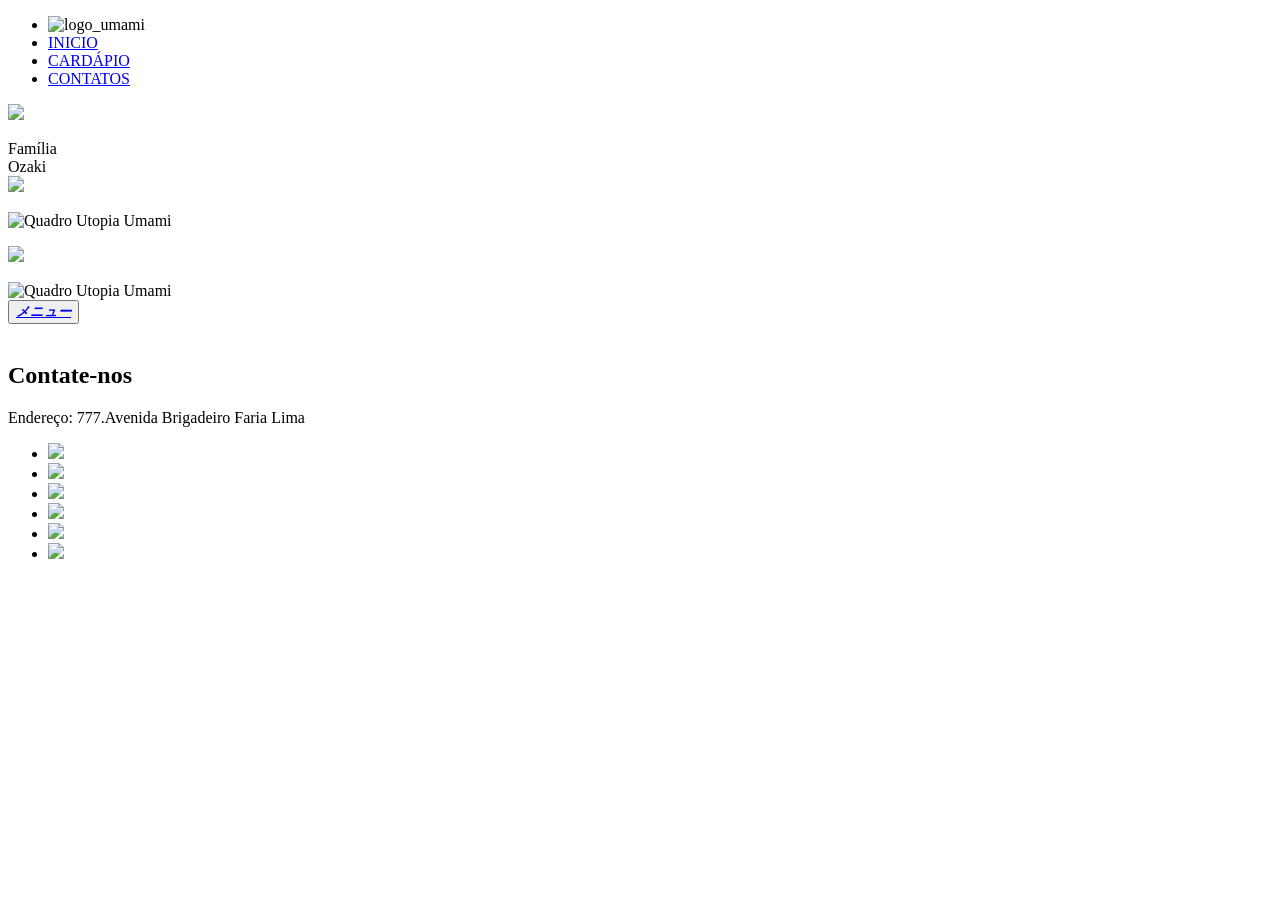
==== index.html @ b4e20939 "Adicionando HTML" ====
<!DOCTYPE html>
<html lang="pt-br">

<head>
    <meta charset="UTF-8">
    <meta name="viewport" content="width=device-width, initial-scale=1.0">
    <link rel="shortcut icon" href="IMG/favicon.ico" type="image/x-icon">
    <link rel="stylesheet" href="style.css">
    <link rel="preconnect" href="https://fonts.googleapis.com">
    <link rel="preconnect" href="https://fonts.gstatic.com" crossorigin>
    <link href="https://fonts.googleapis.com/css2?family=Roboto+Condensed:ital,wght@0,100..900;1,100..900&display=swap"
        rel="stylesheet">
    <title>Umami</title>
</head>

<body>
    <header>

        <nav>

            <ul>
                <li><img  class="Logo" src="IMG/LOGO png.png" alt="logo_umami" width="70px"></li>
                <li class="nav_lista"><a href="#">INICIO</a></li>
                <li class="nav_lista"><a href="cardapio.html">CARDÁPIO</a></li>
                <li class="nav_lista"><a href="#contatos">CONTATOS</a></li>
            </ul>
        </nav>
    </header>

    <main>
        <section>
            <p>
                <img src="IMG/RODIZIO.jpg">
            </p>


            <div class="paragrafo_Miyagi" id="utopia">
                <p class="sobrenós">
                Família<br>Ozaki<br>  
                    <img  class ="Familia"src="IMG/famila japonesa.jpg">
                </p>
                <div>
                    <img class="Quadro" src="IMG/pergaminho 1.png" alt="Quadro Utopia Umami">
                </div> 
                
                <p>
                    <img class="Miyagi" src="IMG/Miyagi.jpeg" width="300px">   
                </p>
                <div>
                    <img class="Quadro" src="IMG/pergaminho 1.png" alt="Quadro Utopia Umami">
                </div> 
                
                
            </div>
        </section>
        
        <div>
            <button class="Vermais">
                <a href="cardapio.html">
                    <i>
                    <strong>    
                       メニュー
                    </strong>
                    </i>
               </a></button>
        </div>
    </main>

    <br>
    <h2>Contate-nos</h2>
    <p>Endereço: 777.Avenida Brigadeiro Faria Lima</p>
    <footer class="Informações" id="contatos">
    <ul class ="Icones">
            <li>
                <a href="">
                <img class="ImgIcones " src="IMG/zap__1_-removebg-preview.png" width="50px">
                </a>
            </li>
            <li>
                <a href="https://www.instagram.com/utopia_umami?igsh=empyc2hleWM2OGpv" target="_blank">
                <img class ="ImgIcones2"src="IMG/instagram-removebg-preview (1).png" width="95px">
                </a>
            </li>

            <li>
                <a href="https://www.ifood.com.br/restaurantes" traget="_blank'">
                <img class="ImgIcones"src="IMG/ifood.png" width="50px">
                </a>
            </li>
            <li>
                <a href="https://merchant.keeta-global.com/br/web/joinin/?utm_source=c_website&locale=pt-BR" target="_blank">
                <img class="ImgIcones"src="IMG/keeta.png" width="50px">
                </a>
            </li>
            <li>
                 <a href="https://99app.com/99food/" target="_blank">
                <img class="ImgIcones"src="IMG/99 food.png" width="50px">
                </a>
            </li>
            <li>
                <a href="https://www.ze.delivery/" target="_blank">
                <img src="IMG/z[e delivry.png" width="75px">
                </a>
            </li>    
        </ul>
        <br>
    </footer>
</body>

</html>
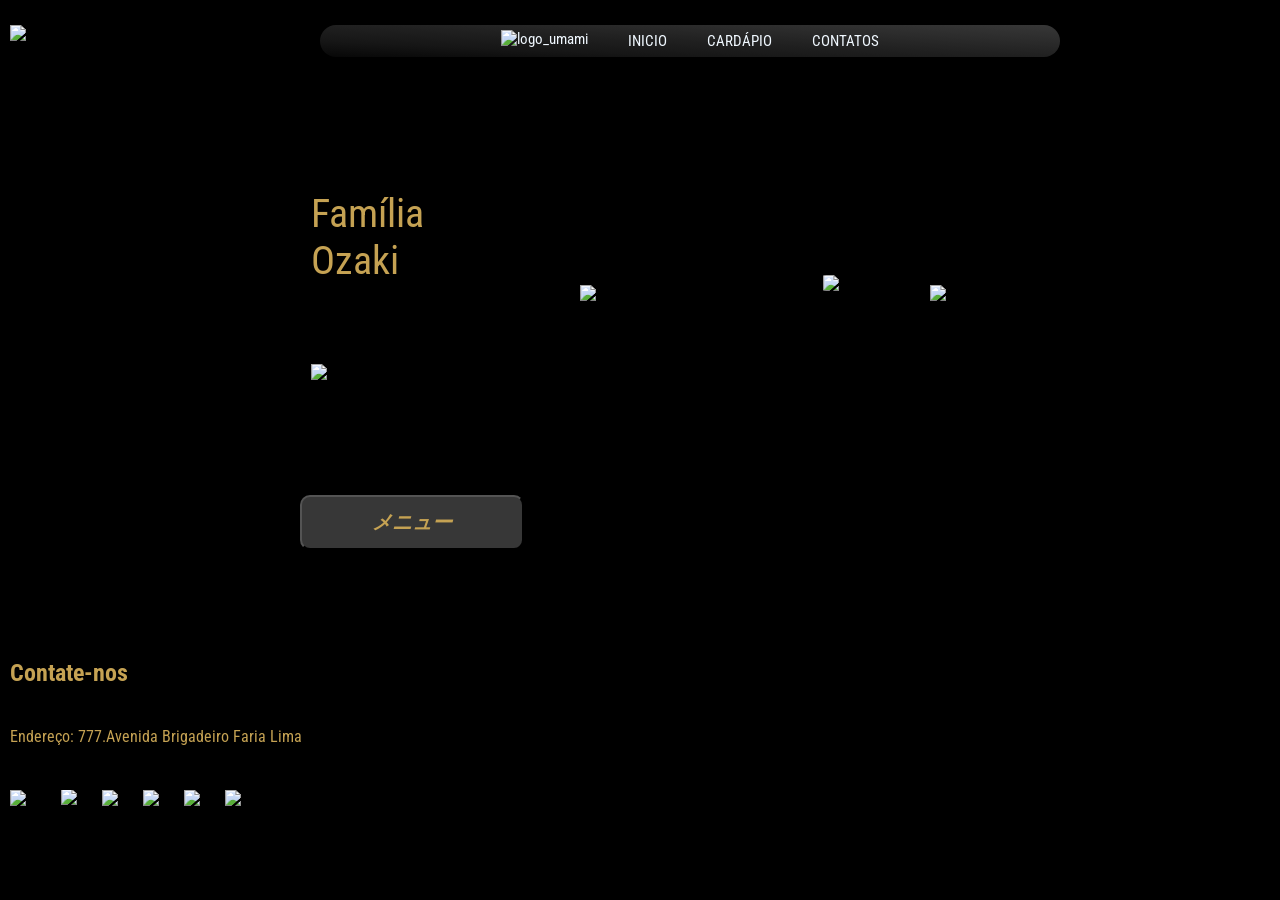
==== commit acdfba65: "Add files via upload" ====
--- a/index.html
+++ b/index.html
@@ -1,110 +1,110 @@
-<!DOCTYPE html>
-<html lang="pt-br">
-
-<head>
-    <meta charset="UTF-8">
-    <meta name="viewport" content="width=device-width, initial-scale=1.0">
-    <link rel="shortcut icon" href="IMG/favicon.ico" type="image/x-icon">
-    <link rel="stylesheet" href="style.css">
-    <link rel="preconnect" href="https://fonts.googleapis.com">
-    <link rel="preconnect" href="https://fonts.gstatic.com" crossorigin>
-    <link href="https://fonts.googleapis.com/css2?family=Roboto+Condensed:ital,wght@0,100..900;1,100..900&display=swap"
-        rel="stylesheet">
-    <title>Umami</title>
-</head>
-
-<body>
-    <header>
-
-        <nav>
-
-            <ul>
-                <li><img  class="Logo" src="IMG/LOGO png.png" alt="logo_umami" width="70px"></li>
-                <li class="nav_lista"><a href="#">INICIO</a></li>
-                <li class="nav_lista"><a href="cardapio.html">CARDÁPIO</a></li>
-                <li class="nav_lista"><a href="#contatos">CONTATOS</a></li>
-            </ul>
-        </nav>
-    </header>
-
-    <main>
-        <section>
-            <p>
-                <img src="IMG/RODIZIO.jpg">
-            </p>
-
-
-            <div class="paragrafo_Miyagi" id="utopia">
-                <p class="sobrenós">
-                Família<br>Ozaki<br>  
-                    <img  class ="Familia"src="IMG/famila japonesa.jpg">
-                </p>
-                <div>
-                    <img class="Quadro" src="IMG/pergaminho 1.png" alt="Quadro Utopia Umami">
-                </div> 
-                
-                <p>
-                    <img class="Miyagi" src="IMG/Miyagi.jpeg" width="300px">   
-                </p>
-                <div>
-                    <img class="Quadro" src="IMG/pergaminho 1.png" alt="Quadro Utopia Umami">
-                </div> 
-                
-                
-            </div>
-        </section>
-        
-        <div>
-            <button class="Vermais">
-                <a href="cardapio.html">
-                    <i>
-                    <strong>    
-                       メニュー
-                    </strong>
-                    </i>
-               </a></button>
-        </div>
-    </main>
-
-    <br>
-    <h2>Contate-nos</h2>
-    <p>Endereço: 777.Avenida Brigadeiro Faria Lima</p>
-    <footer class="Informações" id="contatos">
-    <ul class ="Icones">
-            <li>
-                <a href="">
-                <img class="ImgIcones " src="IMG/zap__1_-removebg-preview.png" width="50px">
-                </a>
-            </li>
-            <li>
-                <a href="https://www.instagram.com/utopia_umami?igsh=empyc2hleWM2OGpv" target="_blank">
-                <img class ="ImgIcones2"src="IMG/instagram-removebg-preview (1).png" width="95px">
-                </a>
-            </li>
-
-            <li>
-                <a href="https://www.ifood.com.br/restaurantes" traget="_blank'">
-                <img class="ImgIcones"src="IMG/ifood.png" width="50px">
-                </a>
-            </li>
-            <li>
-                <a href="https://merchant.keeta-global.com/br/web/joinin/?utm_source=c_website&locale=pt-BR" target="_blank">
-                <img class="ImgIcones"src="IMG/keeta.png" width="50px">
-                </a>
-            </li>
-            <li>
-                 <a href="https://99app.com/99food/" target="_blank">
-                <img class="ImgIcones"src="IMG/99 food.png" width="50px">
-                </a>
-            </li>
-            <li>
-                <a href="https://www.ze.delivery/" target="_blank">
-                <img src="IMG/z[e delivry.png" width="75px">
-                </a>
-            </li>    
-        </ul>
-        <br>
-    </footer>
-</body>
-
+<!DOCTYPE html>
+<html lang="pt-br">
+
+<head>
+    <meta charset="UTF-8">
+    <meta name="viewport" content="width=device-width, initial-scale=1.0">
+    <link rel="shortcut icon" href="IMG/favicon.ico" type="image/x-icon">
+    <link rel="stylesheet" href="style.css">
+    <link rel="preconnect" href="https://fonts.googleapis.com">
+    <link rel="preconnect" href="https://fonts.gstatic.com" crossorigin>
+    <link href="https://fonts.googleapis.com/css2?family=Roboto+Condensed:ital,wght@0,100..900;1,100..900&display=swap"
+        rel="stylesheet">
+    <title>Umami</title>
+</head>
+
+<body>
+    <header>
+
+        <nav>
+
+            <ul>
+                <li><img  class="Logo" src="IMG/LOGO png.png" alt="logo_umami" width="70px"></li>
+                <li class="nav_lista"><a href="#">INICIO</a></li>
+                <li class="nav_lista"><a href="cardapio.html">CARDÁPIO</a></li>
+                <li class="nav_lista"><a href="#contatos">CONTATOS</a></li>
+            </ul>
+        </nav>
+    </header>
+
+    <main>
+        <section>
+            <p>
+                <img src="IMG/RODIZIO.jpg">
+            </p>
+
+
+            <div class="paragrafo_Miyagi" id="utopia">
+                <p class="sobrenós">
+                Família<br>Ozaki<br>  
+                    <img  class ="Familia"src="IMG/famila japonesa.jpg">
+                </p>
+                <div>
+                    <img class="Quadro" src="IMG/pergaminho 1.png" alt="Quadro Utopia Umami">
+                </div> 
+                
+                <p>
+                    <img class="Miyagi" src="IMG/Miyagi.jpeg" width="300px">   
+                </p>
+                <div>
+                    <img class="Quadro" src="IMG/pergaminho 1.png" alt="Quadro Utopia Umami">
+                </div> 
+                
+                
+            </div>
+        </section>
+        
+        <div>
+            <button class="Vermais">
+                <a href="cardapio.html">
+                    <i>
+                    <strong>    
+                       メニュー
+                    </strong>
+                    </i>
+               </a></button>
+        </div>
+    </main>
+
+    <br>
+    <h2>Contate-nos</h2>
+    <p>Endereço: 777.Avenida Brigadeiro Faria Lima</p>
+    <footer class="Informações" id="contatos">
+    <ul class ="Icones">
+            <li>
+                <a href="">
+                <img class="ImgIcones " src="IMG/zap__1_-removebg-preview.png" width="50px">
+                </a>
+            </li>
+            <li>
+                <a href="https://www.instagram.com/utopia_umami?igsh=empyc2hleWM2OGpv" target="_blank">
+                <img class ="ImgIcones2"src="IMG/instagram-removebg-preview (1).png" width="95px">
+                </a>
+            </li>
+
+            <li>
+                <a href="https://www.ifood.com.br/restaurantes" traget="_blank'">
+                <img class="ImgIcones"src="IMG/ifood.png" width="50px">
+                </a>
+            </li>
+            <li>
+                <a href="https://merchant.keeta-global.com/br/web/joinin/?utm_source=c_website&locale=pt-BR" target="_blank">
+                <img class="ImgIcones"src="IMG/keeta.png" width="50px">
+                </a>
+            </li>
+            <li>
+                 <a href="https://99app.com/99food/" target="_blank">
+                <img class="ImgIcones"src="IMG/99 food.png" width="50px">
+                </a>
+            </li>
+            <li>
+                <a href="https://www.ze.delivery/" target="_blank">
+                <img src="IMG/z[e delivry.png" width="75px">
+                </a>
+            </li>    
+        </ul>
+        <br>
+    </footer>
+</body>
+
 </html>
--- a/style.css
+++ b/style.css
@@ -0,0 +1,138 @@
+* {
+    margin: 0;
+    padding: 0;
+    list-style: none;
+    overflow-x: hidden;
+}
+
+body {
+    font-family: "Roboto Condensed", sans-serif;
+    background-color: #000  ;
+    margin-top: -15px;
+}
+header {
+    background-image: linear-gradient(to right top, #070707, #161616, #202020, #2c2c2c, #373737);
+    border-radius: 35px;
+    position: fixed;
+    margin: 40px 320px; 
+    width: 740px;
+    
+}
+header nav ul {
+    /* Deixa o conteudo no meio */
+    display: flex;
+    justify-content: center;
+    align-items: center;
+    /* Espaçamento  */
+    gap: 40px;
+    
+   
+}
+header nav ul li   {
+    /* Muda a setinha do mouse  */
+   cursor: pointer;
+   color: aliceblue;
+   font-size: 15px;
+   position:relative;
+   padding: 5px 0px;
+   text-decoration: none;
+
+   transition: transform 0.5s ease;
+}
+
+.nav_lista:hover{
+    color: burlywood;
+    transform: scale(1.2);
+}
+
+.nav_lista a{
+    text-decoration: none;
+    color:aliceblue;
+}
+
+.paragrafo_Miyagi{
+    display: flex;
+    justify-content: end;
+    margin-right: 15%;
+}
+
+
+
+.Miyagi {
+    border-radius: 5%;
+    font-size: 20px;
+    margin-top: 150px;
+    margin-left: 75px;
+    padding-right: 50px;
+    z-index: 2;
+
+}
+
+.sobrenós{
+    color: #C5A253;
+    text-align: justify;
+    font-size: 40px;
+    font-family: "Roboto Condensed", sans-serif;
+    margin: 105px;
+    padding-right: 50px;
+}
+
+.Quadro {
+   margin-top: 200px;
+   margin-left: 1px;
+   width: 170px;
+}
+
+.Familia {
+    margin-top: 80px;
+    width: 370px;
+    
+}
+
+.Vermais {
+    background-color: #373737;
+    border-radius: 10px;
+    color: #C5A253;
+    font-size: 20px;
+    justify-items: center;
+    margin-top: 0px;
+    margin-left: 300px;
+    padding: 12px 70px;
+}
+.Vermais a {
+    text-decoration: none;
+    color: #C5A253;
+}
+
+.Informações {
+    background-color: #000;
+    font-family: "Roboto Condensed", sans-serif;
+    padding: 0 300px;
+    width: 800px;
+}
+h2 {
+    color:#C5A253;
+    margin-top: 90px;
+    margin-left: 10px;
+}
+
+p {
+    color:#C5A253;
+    margin: 40px;
+    margin-left: 10px;
+}
+
+.ImgIcones2 {
+    position: relative;
+    margin-top: -25px;
+    margin-left: 10px;
+    z-index: 2;
+}
+.Icones  {    display: flex;          /* Alinha os itens em linha (horizontal) */
+    list-style: none;       /* Remove as bolinhas/pontos da lista */
+    padding: 0;             /* Remove o recuo padrão */
+    margin: 0; 
+    margin-top: 4px;
+    margin-left: -290px;             /* Remove as margens padrão */
+    gap: 25px;              /* Define o espaço entre um item e outro */
+}
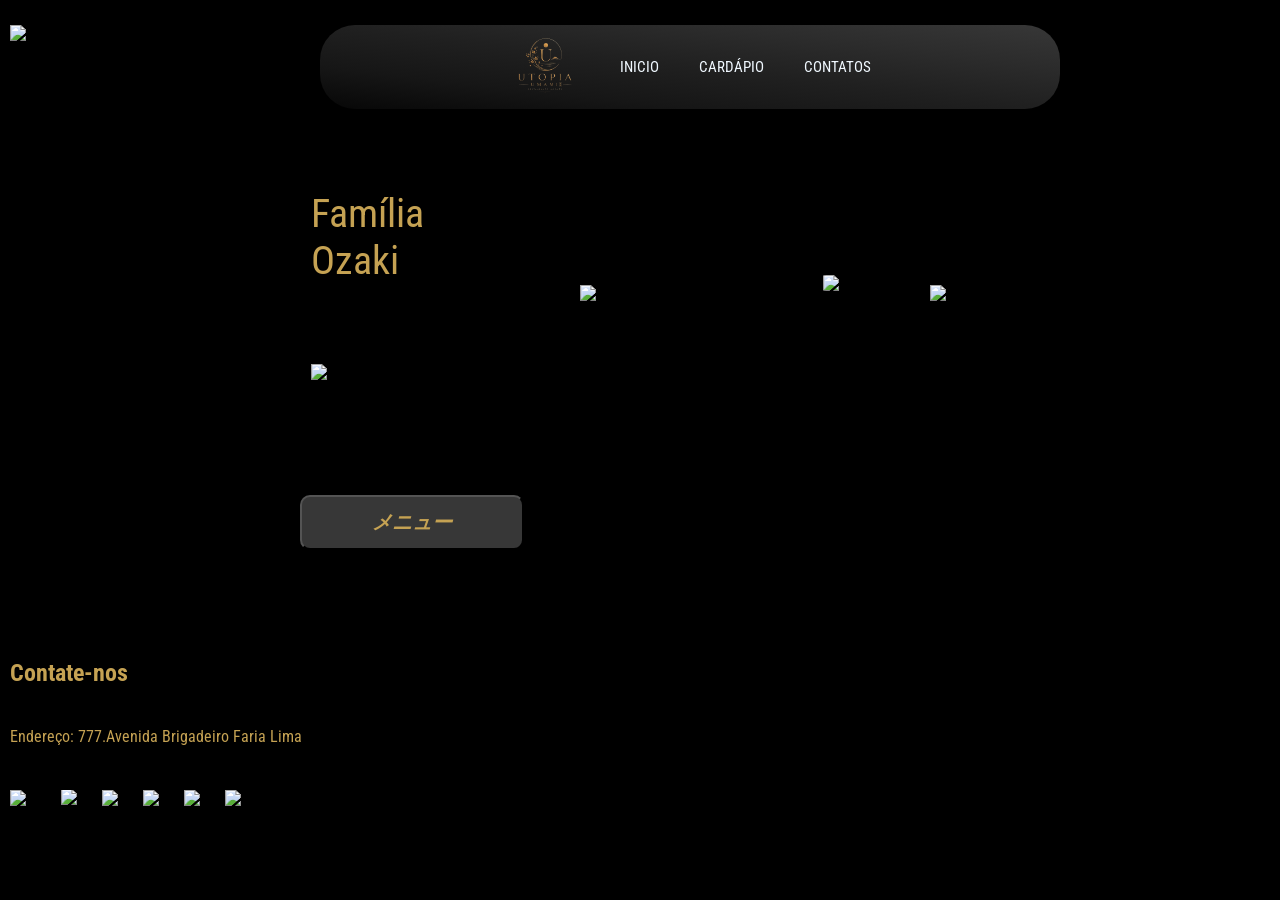
==== commit ca2eb43d: "Update index.html" ====
--- a/index.html
+++ b/index.html
@@ -4,7 +4,7 @@
 <head>
     <meta charset="UTF-8">
     <meta name="viewport" content="width=device-width, initial-scale=1.0">
-    <link rel="shortcut icon" href="IMG/favicon.ico" type="image/x-icon">
+    <link rel="shortcut icon" href="./img/favicon.ico" type="image/x-icon">
     <link rel="stylesheet" href="style.css">
     <link rel="preconnect" href="https://fonts.googleapis.com">
     <link rel="preconnect" href="https://fonts.gstatic.com" crossorigin>
@@ -19,7 +19,7 @@
         <nav>
 
             <ul>
-                <li><img  class="Logo" src="IMG/LOGO png.png" alt="logo_umami" width="70px"></li>
+                <li><img  class="Logo" src="./img//LOGO png.png" alt="logo_umami" width="70px"></li>
                 <li class="nav_lista"><a href="#">INICIO</a></li>
                 <li class="nav_lista"><a href="cardapio.html">CARDÁPIO</a></li>
                 <li class="nav_lista"><a href="#contatos">CONTATOS</a></li>
@@ -30,24 +30,24 @@
     <main>
         <section>
             <p>
-                <img src="IMG/RODIZIO.jpg">
+                <img src="./IMG/RODIZIO.jpg">
             </p>
 
 
             <div class="paragrafo_Miyagi" id="utopia">
                 <p class="sobrenós">
                 Família<br>Ozaki<br>  
-                    <img  class ="Familia"src="IMG/famila japonesa.jpg">
+                    <img  class ="Familia"src="./IMG/famila japonesa.jpg">
                 </p>
                 <div>
-                    <img class="Quadro" src="IMG/pergaminho 1.png" alt="Quadro Utopia Umami">
+                    <img class="Quadro" src="./IMG/pergaminho 1.png" alt="Quadro Utopia Umami">
                 </div> 
                 
                 <p>
-                    <img class="Miyagi" src="IMG/Miyagi.jpeg" width="300px">   
+                    <img class="Miyagi" src="./IMG/Miyagi.jpeg" width="300px">   
                 </p>
                 <div>
-                    <img class="Quadro" src="IMG/pergaminho 1.png" alt="Quadro Utopia Umami">
+                    <img class="Quadro" src="./IMG/pergaminho 1.png" alt="Quadro Utopia Umami">
                 </div> 
                 
                 
@@ -73,33 +73,33 @@
     <ul class ="Icones">
             <li>
                 <a href="">
-                <img class="ImgIcones " src="IMG/zap__1_-removebg-preview.png" width="50px">
+                <img class="ImgIcones " src="./IMG/zap__1_-removebg-preview.png" width="50px">
                 </a>
             </li>
             <li>
                 <a href="https://www.instagram.com/utopia_umami?igsh=empyc2hleWM2OGpv" target="_blank">
-                <img class ="ImgIcones2"src="IMG/instagram-removebg-preview (1).png" width="95px">
+                <img class ="ImgIcones2"src="./IMG/instagram-removebg-preview (1).png" width="95px">
                 </a>
             </li>
 
             <li>
                 <a href="https://www.ifood.com.br/restaurantes" traget="_blank'">
-                <img class="ImgIcones"src="IMG/ifood.png" width="50px">
+                <img class="ImgIcones"src="./IMG/ifood.png" width="50px">
                 </a>
             </li>
             <li>
                 <a href="https://merchant.keeta-global.com/br/web/joinin/?utm_source=c_website&locale=pt-BR" target="_blank">
-                <img class="ImgIcones"src="IMG/keeta.png" width="50px">
+                <img class="ImgIcones"src="./IMG/keeta.png" width="50px">
                 </a>
             </li>
             <li>
                  <a href="https://99app.com/99food/" target="_blank">
-                <img class="ImgIcones"src="IMG/99 food.png" width="50px">
+                <img class="ImgIcones"src="./IMG/99 food.png" width="50px">
                 </a>
             </li>
             <li>
                 <a href="https://www.ze.delivery/" target="_blank">
-                <img src="IMG/z[e delivry.png" width="75px">
+                <img src="./IMG/z[e delivry.png" width="75px">
                 </a>
             </li>    
         </ul>
@@ -107,4 +107,4 @@
     </footer>
 </body>
 
-</html>+</html>
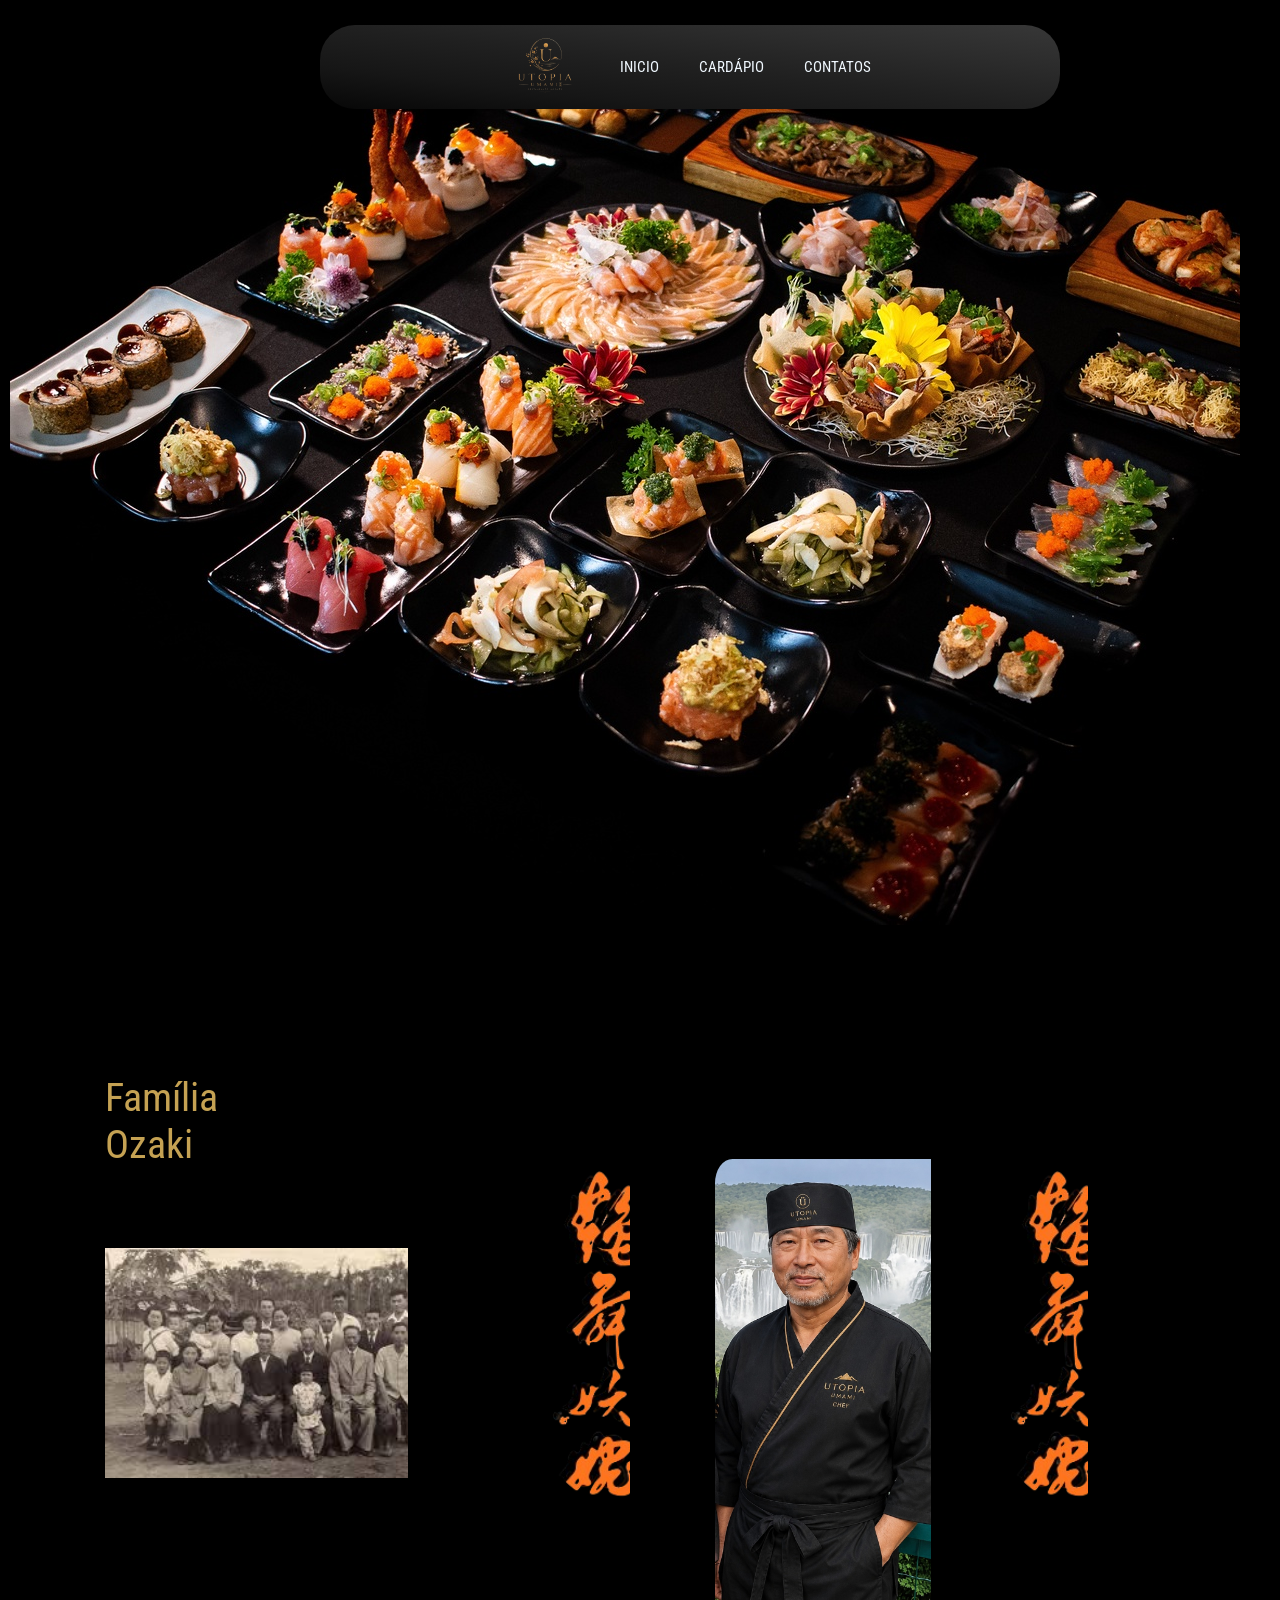
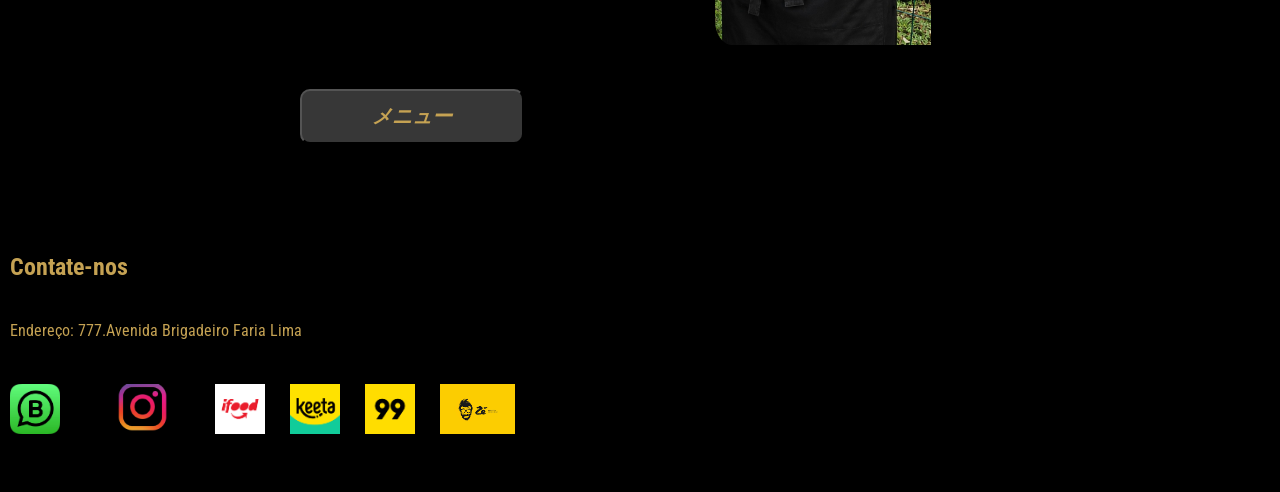
==== commit 34bb33f0: "Fix HTML entity encoding issues in index.html" ====
--- a/index.html
+++ b/index.html
@@ -30,24 +30,24 @@
     <main>
         <section>
             <p>
-                <img src="./IMG/RODIZIO.jpg">
+                <img src="./img/RODIZIO.jpg">
             </p>
 
 
             <div class="paragrafo_Miyagi" id="utopia">
                 <p class="sobrenós">
                 Família<br>Ozaki<br>  
-                    <img  class ="Familia"src="./IMG/famila japonesa.jpg">
+                    <img  class ="Familia"src="./img//famila japonesa.jpg">
                 </p>
                 <div>
-                    <img class="Quadro" src="./IMG/pergaminho 1.png" alt="Quadro Utopia Umami">
+                    <img class="Quadro" src="./img//pergaminho 1.png" alt="Quadro Utopia Umami">
                 </div> 
                 
                 <p>
-                    <img class="Miyagi" src="./IMG/Miyagi.jpeg" width="300px">   
+                    <img class="Miyagi" src="./img//Miyagi.jpeg" width="300px">   
                 </p>
                 <div>
-                    <img class="Quadro" src="./IMG/pergaminho 1.png" alt="Quadro Utopia Umami">
+                    <img class="Quadro" src="./img//pergaminho 1.png" alt="Quadro Utopia Umami">
                 </div> 
                 
                 
@@ -73,33 +73,33 @@
     <ul class ="Icones">
             <li>
                 <a href="">
-                <img class="ImgIcones " src="./IMG/zap__1_-removebg-preview.png" width="50px">
+                <img class="ImgIcones " src="./img//zap__1_-removebg-preview.png" width="50px">
                 </a>
             </li>
             <li>
                 <a href="https://www.instagram.com/utopia_umami?igsh=empyc2hleWM2OGpv" target="_blank">
-                <img class ="ImgIcones2"src="./IMG/instagram-removebg-preview (1).png" width="95px">
+                <img class ="ImgIcones2"src="./img//instagram-removebg-preview (1).png" width="95px">
                 </a>
             </li>
 
             <li>
                 <a href="https://www.ifood.com.br/restaurantes" traget="_blank'">
-                <img class="ImgIcones"src="./IMG/ifood.png" width="50px">
+                <img class="ImgIcones"src="./img/ifood.png" width="50px">
                 </a>
             </li>
             <li>
                 <a href="https://merchant.keeta-global.com/br/web/joinin/?utm_source=c_website&locale=pt-BR" target="_blank">
-                <img class="ImgIcones"src="./IMG/keeta.png" width="50px">
+                <img class="ImgIcones"src="./img//keeta.png" width="50px">
                 </a>
             </li>
             <li>
                  <a href="https://99app.com/99food/" target="_blank">
-                <img class="ImgIcones"src="./IMG/99 food.png" width="50px">
+                <img class="ImgIcones"src="./img/99 food.png" width="50px">
                 </a>
             </li>
             <li>
                 <a href="https://www.ze.delivery/" target="_blank">
-                <img src="./IMG/z[e delivry.png" width="75px">
+                <img src="./img//z[e delivry.png" width="75px">
                 </a>
             </li>    
         </ul>
